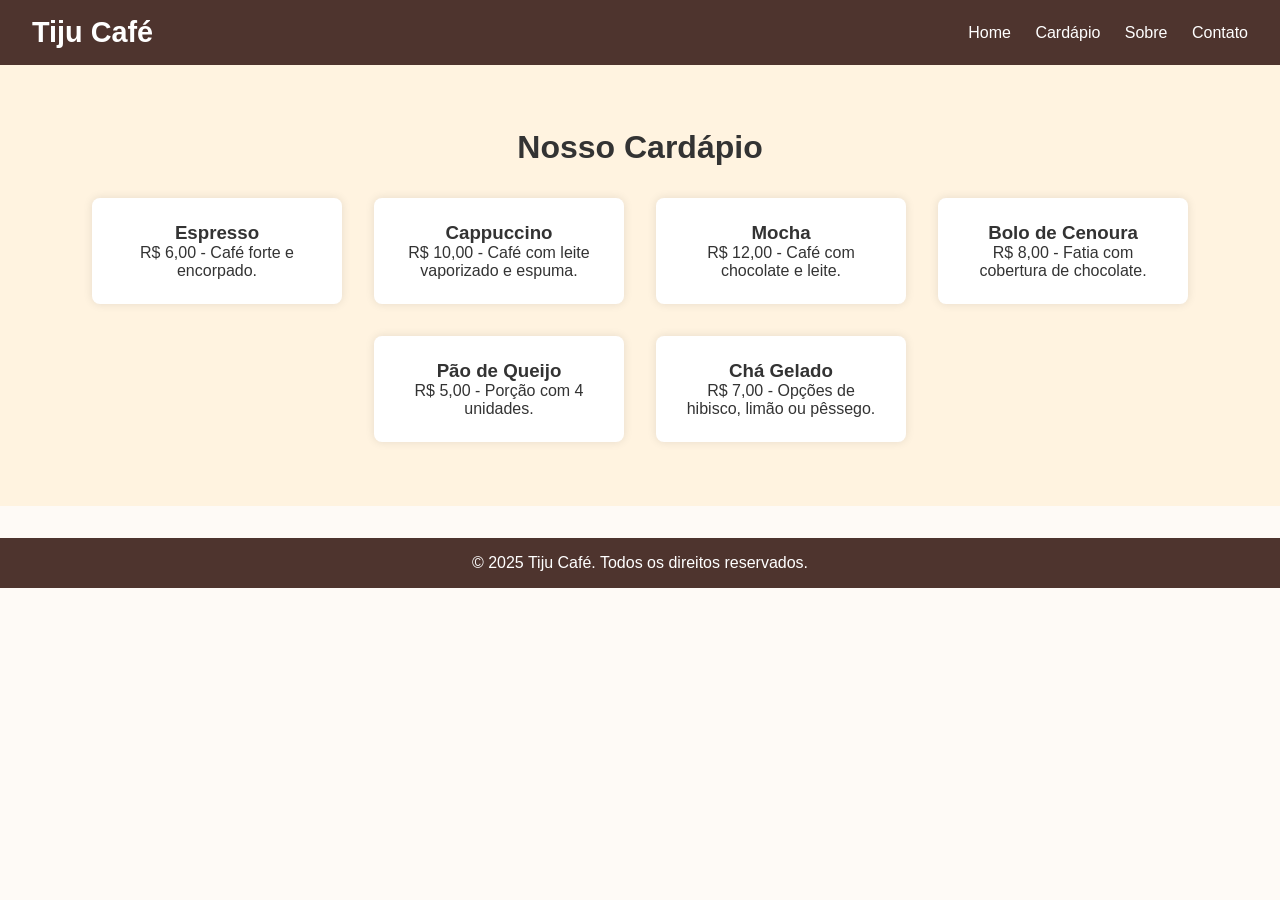
==== cardapio.html @ c6557bf5 "Fiz o tiju" ====
<!DOCTYPE html>
<html lang="pt-br">
<head>
  <meta charset="UTF-8">
  <title>Cardápio | Tiju Café</title>
  <link rel="stylesheet" href="style.css">
</head>
<body>
  <header>
    <div class="logo">Tiju Café</div>
    <nav>
      <a href="index.html">Home</a>
      <a href="cardapio.html">Cardápio</a>
      <a href="sobre.html">Sobre</a>
      <a href="contato.html">Contato</a>
    </nav>
  </header>

  <section class="destaques">
    <h2>Nosso Cardápio</h2>
    <div class="cards">
      <div class="card">
        <h3>Espresso</h3>
        <p>R$ 6,00 - Café forte e encorpado.</p>
      </div>
      <div class="card">
        <h3>Cappuccino</h3>
        <p>R$ 10,00 - Café com leite vaporizado e espuma.</p>
      </div>
      <div class="card">
        <h3>Mocha</h3>
        <p>R$ 12,00 - Café com chocolate e leite.</p>
      </div>
      <div class="card">
        <h3>Bolo de Cenoura</h3>
        <p>R$ 8,00 - Fatia com cobertura de chocolate.</p>
      </div>
      <div class="card">
        <h3>Pão de Queijo</h3>
        <p>R$ 5,00 - Porção com 4 unidades.</p>
      </div>
      <div class="card">
        <h3>Chá Gelado</h3>
        <p>R$ 7,00 - Opções de hibisco, limão ou pêssego.</p>
      </div>
    </div>
  </section>

  <footer>
    <p>&copy; 2025 Tiju Café. Todos os direitos reservados.</p>
  </footer>
</body>
</html>
---- style.css ----
* {
    margin: 0;
    padding: 0;
    box-sizing: border-box;
    font-family: 'Segoe UI', sans-serif;
  }
  
  body {
    background: #fefaf6;
    color: #333;
  }
  
  header {
    background: #4e342e;
    color: #fff;
    padding: 1rem 2rem;
    display: flex;
    justify-content: space-between;
    align-items: center;
  }
  
  .logo {
    font-size: 1.8rem;
    font-weight: bold;
  }
  
  nav a {
    color: #fff;
    text-decoration: none;
    margin-left: 20px;
    transition: color 0.3s;
  }
  
  nav a:hover {
    color: #c8a97e;
  }
  
  .hero {
    text-align: center;
    padding: 5rem 2rem;
    background: url('https://images.unsplash.com/photo-1511920170033-f8396924c348') no-repeat center/cover;
    color: white;
  }
  
  .hero h1 {
    font-size: 3rem;
    margin-bottom: 1rem;
  }
  
  .hero p {
    font-size: 1.2rem;
    margin-bottom: 2rem;
  }
  
  .btn {
    padding: 0.8rem 1.5rem;
    background-color: #c8a97e;
    color: #fff;
    text-decoration: none;
    border-radius: 5px;
    font-weight: bold;
    transition: background 0.3s;
  }
  
  .btn:hover {
    background-color: #a67c52;
  }
  
  .destaques {
    padding: 4rem 2rem;
    background: #fff3e0;
    text-align: center;
  }
  
  .destaques h2 {
    font-size: 2rem;
    margin-bottom: 2rem;
  }
  
  .cards {
    display: flex;
    gap: 2rem;
    justify-content: center;
    flex-wrap: wrap;
  }
  
  .card {
    background: white;
    border-radius: 8px;
    padding: 1.5rem;
    width: 250px;
    box-shadow: 0 0 10px rgba(0,0,0,0.1);
  }
  
  footer {
    background: #4e342e;
    color: white;
    text-align: center;
    padding: 1rem;
    margin-top: 2rem;
  }
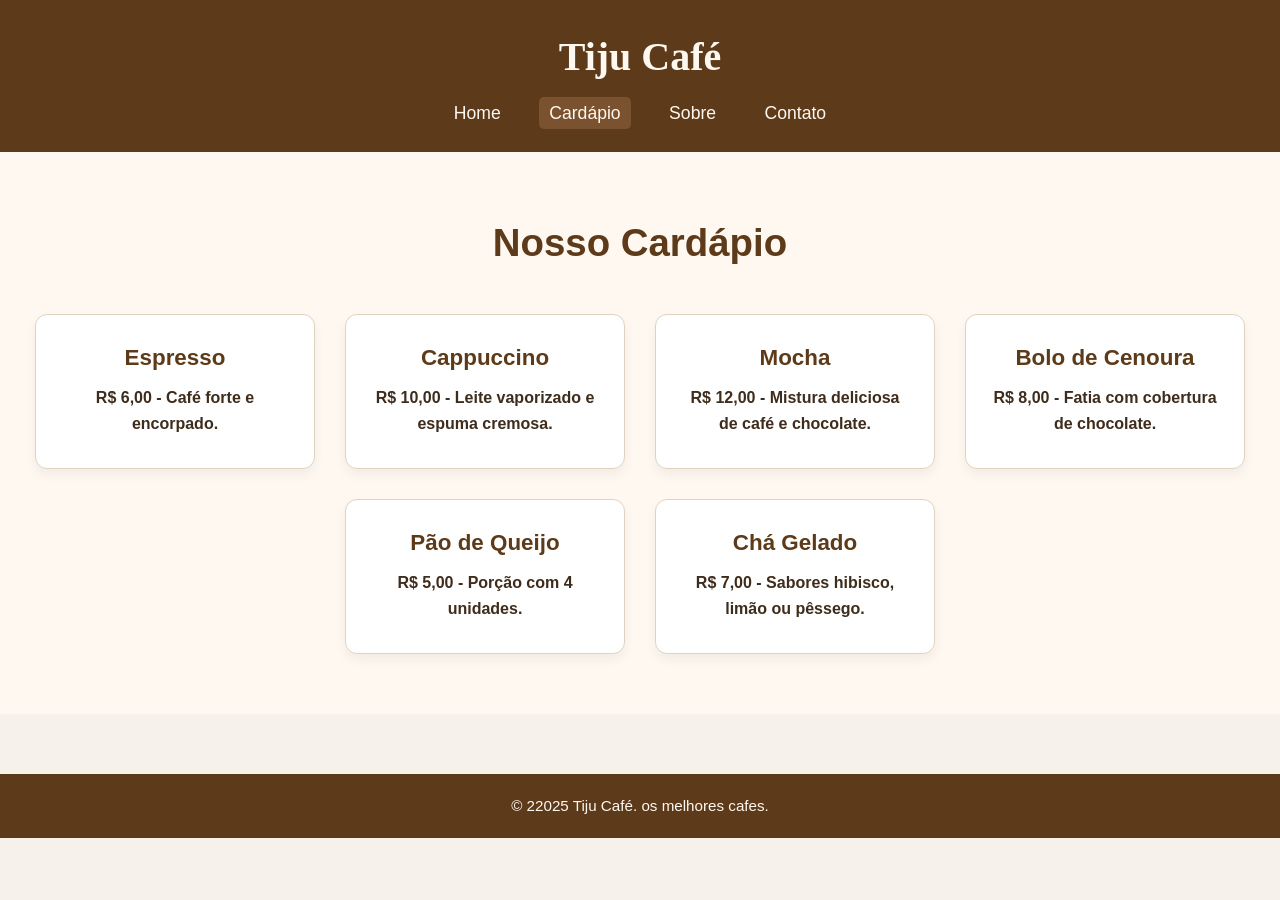
==== commit 2e59219b: "finalmente terminei" ====
--- a/cardapio.html
+++ b/cardapio.html
@@ -2,6 +2,7 @@
 <html lang="pt-br">
 <head>
   <meta charset="UTF-8">
+  <meta name="viewport" content="width=device-width, initial-scale=1.0">
   <title>Cardápio | Tiju Café</title>
   <link rel="stylesheet" href="style.css">
 </head>
@@ -10,7 +11,7 @@
     <div class="logo">Tiju Café</div>
     <nav>
       <a href="index.html">Home</a>
-      <a href="cardapio.html">Cardápio</a>
+      <a href="cardapio.html" class="ativo">Cardápio</a>
       <a href="sobre.html">Sobre</a>
       <a href="contato.html">Contato</a>
     </nav>
@@ -25,11 +26,11 @@
       </div>
       <div class="card">
         <h3>Cappuccino</h3>
-        <p>R$ 10,00 - Café com leite vaporizado e espuma.</p>
+        <p>R$ 10,00 - Leite vaporizado e espuma cremosa.</p>
       </div>
       <div class="card">
         <h3>Mocha</h3>
-        <p>R$ 12,00 - Café com chocolate e leite.</p>
+        <p>R$ 12,00 - Mistura deliciosa de café e chocolate.</p>
       </div>
       <div class="card">
         <h3>Bolo de Cenoura</h3>
@@ -41,13 +42,13 @@
       </div>
       <div class="card">
         <h3>Chá Gelado</h3>
-        <p>R$ 7,00 - Opções de hibisco, limão ou pêssego.</p>
+        <p>R$ 7,00 - Sabores hibisco, limão ou pêssego.</p>
       </div>
     </div>
   </section>
 
   <footer>
-    <p>&copy; 2025 Tiju Café. Todos os direitos reservados.</p>
+    <p>&copy; 22025 Tiju Café. os melhores cafes.</p>
   </footer>
 </body>
 </html>
--- a/style.css
+++ b/style.css
@@ -1,102 +1,172 @@
 * {
-    margin: 0;
-    padding: 0;
-    box-sizing: border-box;
-    font-family: 'Segoe UI', sans-serif;
+  margin: 0;
+  padding: 0;
+  box-sizing: border-box;
+}
+
+body {
+  font-family: 'Segoe UI', sans-serif;
+  background-color: #f6f1eb;
+  color: #3e2c1c;
+  line-height: 1.6;
+}
+
+
+header {
+  background-color: #5d3a1a;
+  color: #fff8f0;
+  padding: 25px 20px;
+  text-align: center;
+  box-shadow: 0 4px 8px rgba(0, 0, 0, 0.1);
+}
+
+.logo {
+  font-size: 2.5rem;
+  font-weight: bold;
+  margin-bottom: 10px;
+  font-family: 'Georgia', serif;
+}
+
+nav {
+  margin-top: 10px;
+}
+
+nav a {
+  color: #fff8f0;
+  text-decoration: none;
+  margin: 0 12px;
+  font-size: 1.1rem;
+  padding: 6px 10px;
+  border-radius: 5px;
+  transition: background 0.3s;
+}
+
+nav a:hover,
+nav a.ativo {
+  background-color: #7a5230;
+}
+
+
+.hero {
+  background: linear-gradient(rgba(0, 0, 0, 0.4), rgba(0, 0, 0, 0.4)), url('cafe.jpg') no-repeat center center;
+  background-size: cover;
+  color: #fff8f0;
+  text-align: center;
+  padding: 100px 20px;
+}
+
+.hero h1 {
+  font-size: 3rem;
+  margin-bottom: 15px;
+}
+
+.hero p {
+  font-size: 1.3rem;
+  margin-bottom: 25px;
+}
+
+.hero .btn {
+  background-color: #d1a075;
+  color: white;
+  padding: 14px 30px;
+  border-radius: 8px;
+  text-decoration: none;
+  font-weight: bold;
+  font-size: 1rem;
+  transition: background 0.3s;
+}
+
+.hero .btn:hover {
+  background-color: #bb865f;
+}
+
+
+.destaques {
+  padding: 60px 30px;
+  background-color: #fff8f0;
+  text-align: center;
+}
+
+.destaques h2 {
+  font-size: 2.4rem;
+  margin-bottom: 40px;
+  color: #5d3a1a;
+}
+
+.cards {
+  display: flex;
+  flex-wrap: wrap;
+  justify-content: center;
+  gap: 30px;
+}
+
+.card {
+  background-color: #fff;
+  border: 1px solid #e0d2c0;
+  padding: 25px;
+  width: 280px;
+  border-radius: 12px;
+  box-shadow: 0 6px 12px rgba(0, 0, 0, 0.05);
+  transition: transform 0.3s, box-shadow 0.3s;
+}
+
+.card:hover {
+  transform: translateY(-6px);
+  box-shadow: 0 10px 16px rgba(0, 0, 0, 0.1);
+}
+
+.card h3 {
+  color: #5d3a1a;
+  margin-bottom: 10px;
+  font-size: 1.4rem;
+}
+
+.card p {
+  font-weight: bold;
+  margin-bottom: 6px;
+  color: #3e2c1c;
+}
+
+.card span {
+  color: #7a5230;
+  font-size: 0.95rem;
+}
+
+
+footer {
+  background-color: #5d3a1a;
+  color: #fff8f0;
+  text-align: center;
+  padding: 20px 10px;
+  font-size: 0.95rem;
+  margin-top: 60px;
+}
+
+@media (max-width: 768px) {
+  nav {
+    display: flex;
+    flex-direction: column;
+    gap: 8px;
   }
-  
-  body {
-    background: #fefaf6;
-    color: #333;
-  }
-  
-  header {
-    background: #4e342e;
-    color: #fff;
-    padding: 1rem 2rem;
-    display: flex;
-    justify-content: space-between;
+
+  .cards {
+    flex-direction: column;
     align-items: center;
   }
-  
-  .logo {
-    font-size: 1.8rem;
-    font-weight: bold;
+
+  .hero h1 {
+    font-size: 2.2rem;
   }
-  
-  nav a {
-    color: #fff;
-    text-decoration: none;
-    margin-left: 20px;
-    transition: color 0.3s;
+
+  .hero p {
+    font-size: 1.1rem;
   }
-  
-  nav a:hover {
-    color: #c8a97e;
+
+  .hero .btn {
+    padding: 12px 20px;
   }
-  
-  .hero {
-    text-align: center;
-    padding: 5rem 2rem;
-    background: url('https://images.unsplash.com/photo-1511920170033-f8396924c348') no-repeat center/cover;
-    color: white;
+
+  .card {
+    width: 90%;
   }
-  
-  .hero h1 {
-    font-size: 3rem;
-    margin-bottom: 1rem;
-  }
-  
-  .hero p {
-    font-size: 1.2rem;
-    margin-bottom: 2rem;
-  }
-  
-  .btn {
-    padding: 0.8rem 1.5rem;
-    background-color: #c8a97e;
-    color: #fff;
-    text-decoration: none;
-    border-radius: 5px;
-    font-weight: bold;
-    transition: background 0.3s;
-  }
-  
-  .btn:hover {
-    background-color: #a67c52;
-  }
-  
-  .destaques {
-    padding: 4rem 2rem;
-    background: #fff3e0;
-    text-align: center;
-  }
-  
-  .destaques h2 {
-    font-size: 2rem;
-    margin-bottom: 2rem;
-  }
-  
-  .cards {
-    display: flex;
-    gap: 2rem;
-    justify-content: center;
-    flex-wrap: wrap;
-  }
-  
-  .card {
-    background: white;
-    border-radius: 8px;
-    padding: 1.5rem;
-    width: 250px;
-    box-shadow: 0 0 10px rgba(0,0,0,0.1);
-  }
-  
-  footer {
-    background: #4e342e;
-    color: white;
-    text-align: center;
-    padding: 1rem;
-    margin-top: 2rem;
-  }
-  +}
